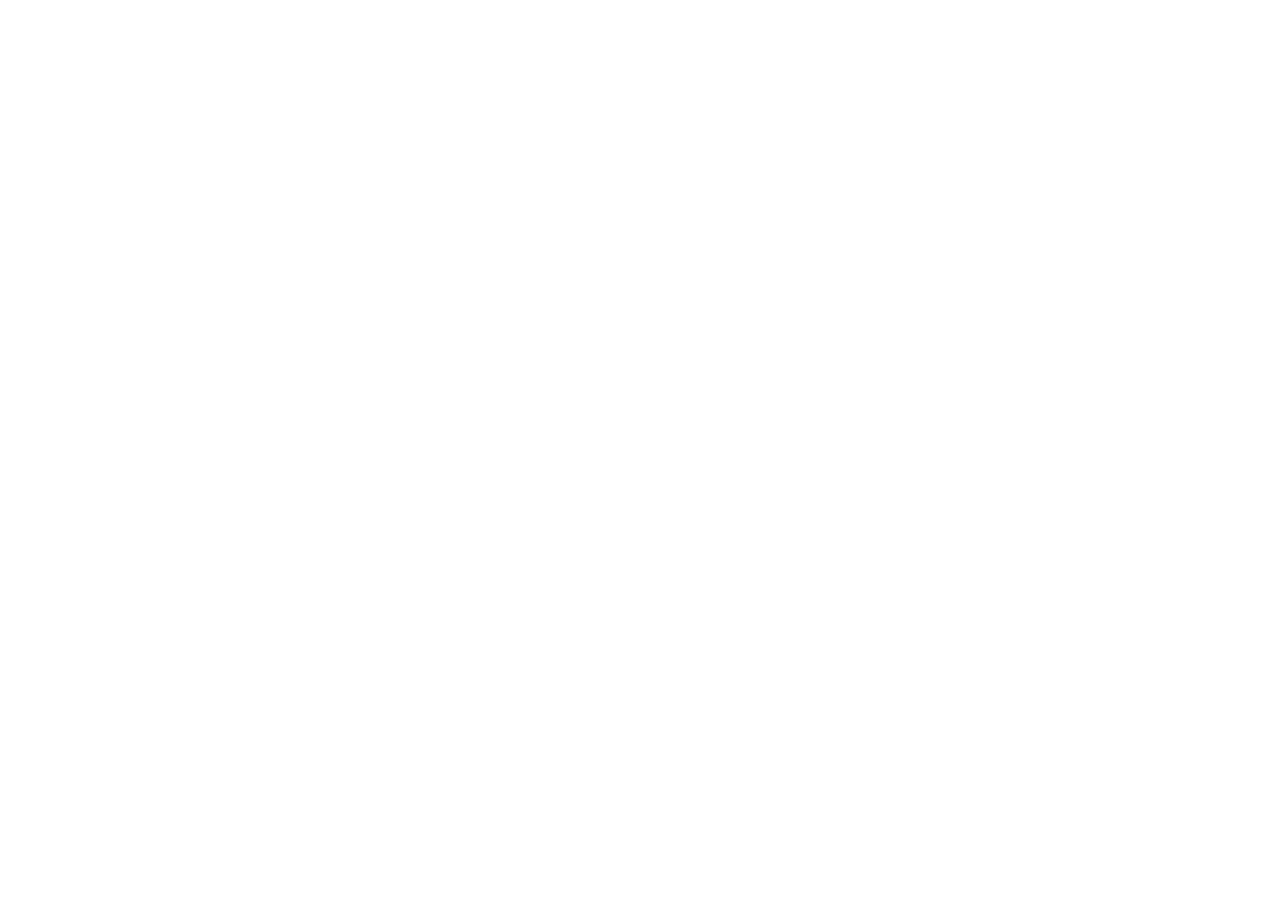
==== index.html @ 33b51cce "atualizei" ====
<!DOCTYPE html>
<html lang="pt-br">
<head>
    <meta charset="UTF-8">
    <meta name="viewport" content="width=device-width, initial-scale=1.0">
    <title>Projeto Rede Sociais</title>
    <link rel="shortcut icon" href="favicon.ico" type="image/x-icon">
    <link rel="stylesheet" href="estilos/style.css">
</head>
<body>
    
</body>
</html>
---- estilos/style.css ----
@charset "UTF-8";
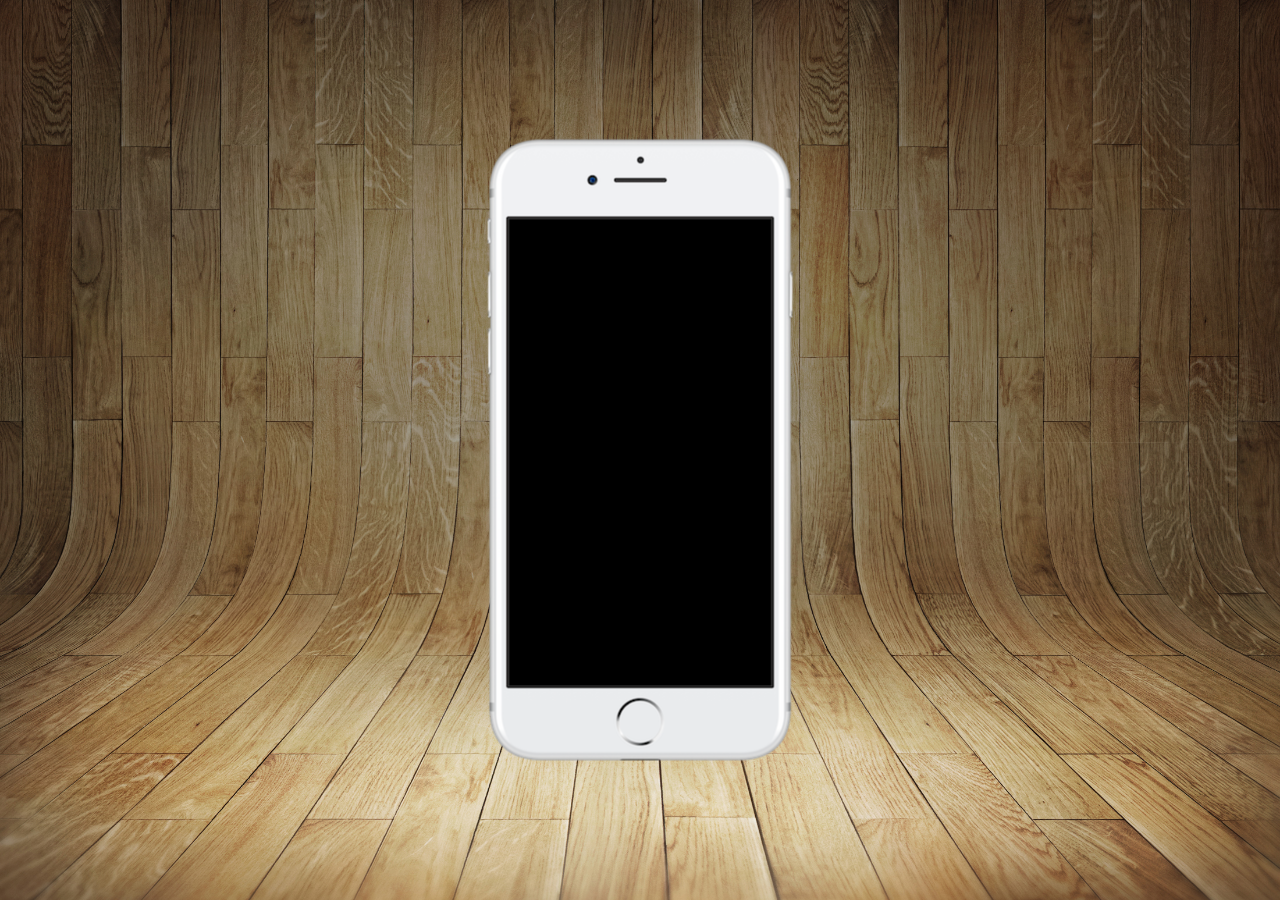
==== commit d1b83dcb: "atualizei desafio" ====
--- a/index.html
+++ b/index.html
@@ -8,6 +8,13 @@
     <link rel="stylesheet" href="estilos/style.css">
 </head>
 <body>
-    
+    <main>
+        <section id="telefone">
+
+        </section>
+        <section id="redes-sociais">
+
+        </section>
+    </main>
 </body>
 </html>--- a/estilos/style.css
+++ b/estilos/style.css
@@ -1 +1,28 @@
 @charset "UTF-8";
+*{
+    padding: 0px;
+    margin: 0px;
+    font-family: Arial, Helvetica, sans-serif;
+}
+html, body{
+    width: 100vw;
+    height: 100vh;
+}
+body{
+    background: url('../imagens/fundo-madeira.jpg') no-repeat top center;
+    background-size: cover;
+    background-attachment: fixed;
+}
+main{
+    height: 100vh;
+    position: relative;
+}
+section#telefone{
+    position: absolute;
+    top: 50%;
+    left: 50%;
+    transform: translate(-50%, -50%);
+    width: 311px;
+    height: 627px;
+    background:url('../imagens/frame-iphone.png') no-repeat;
+}
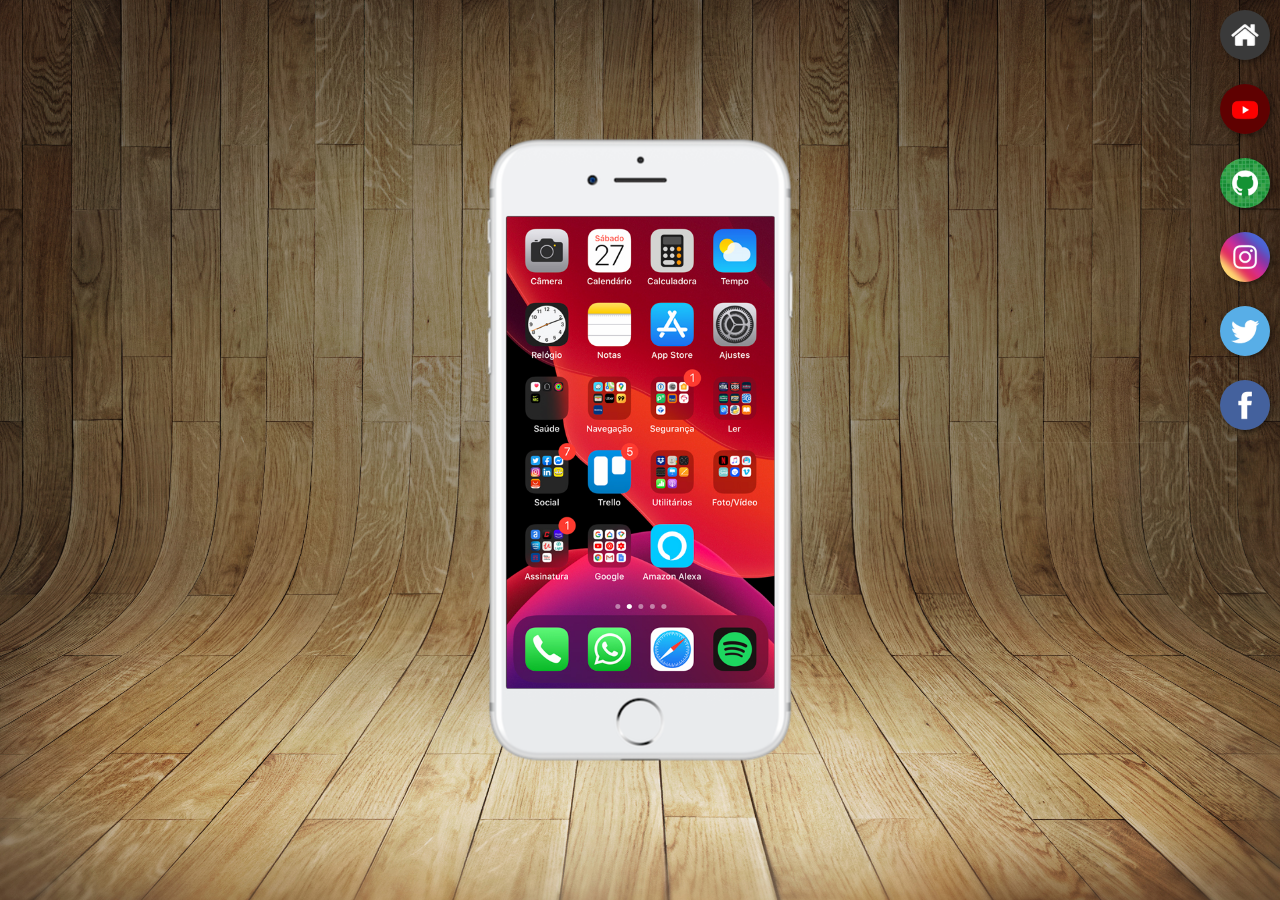
==== commit 9de0af32: "atualizei redes sociais" ====
--- a/index.html
+++ b/index.html
@@ -10,9 +10,16 @@
 <body>
     <main>
         <section id="telefone">
+            <iframe src="home.html" frameborder="0" name="tela" id="tela"></iframe>
 
         </section>
         <section id="redes-sociais">
+            <a href="#" target="tela"><img src="imagens/logo-home.jpg" alt="Home"></a><br>
+            <a href="#" target="tela"><img src="imagens/logo-youtube.jpg" alt="YouTube"></a><br>
+            <a href="#" target="tela"><img src="imagens/logo-github.jpg" alt="GitHUb"></a><br>
+            <a href="#" target="tela"><img src="imagens/logo-instagram.jpg" alt="Instagram"></a><br>
+            <a href="#" target="tela"><img src="imagens/logo-twitter.jpg" alt="Twitter"></a><br>
+            <a href="#" target="tela"><img src="imagens/logo-facebook.jpg" alt="Facebook"></a>
 
         </section>
     </main>
--- a/estilos/style.css
+++ b/estilos/style.css
@@ -26,3 +26,28 @@
     height: 627px;
     background:url('../imagens/frame-iphone.png') no-repeat;
 }
+iframe#tela{
+    position: relative;
+    top: 80px;
+    left: 22px;
+    width: 268px;
+    height: 472px;
+
+}
+section#redes-sociais {
+    text-align: right;
+}
+
+
+section#redes-sociais img{
+    width: 50px;
+    margin: 10px;
+    border-radius: 50%;
+    box-shadow: 2px 2px 5px rgba(0, 0, 0, 0.418);
+
+}
+section#redes-sociais img:hover{
+    border: 2px white;
+    transform: -3px 3px;
+
+}
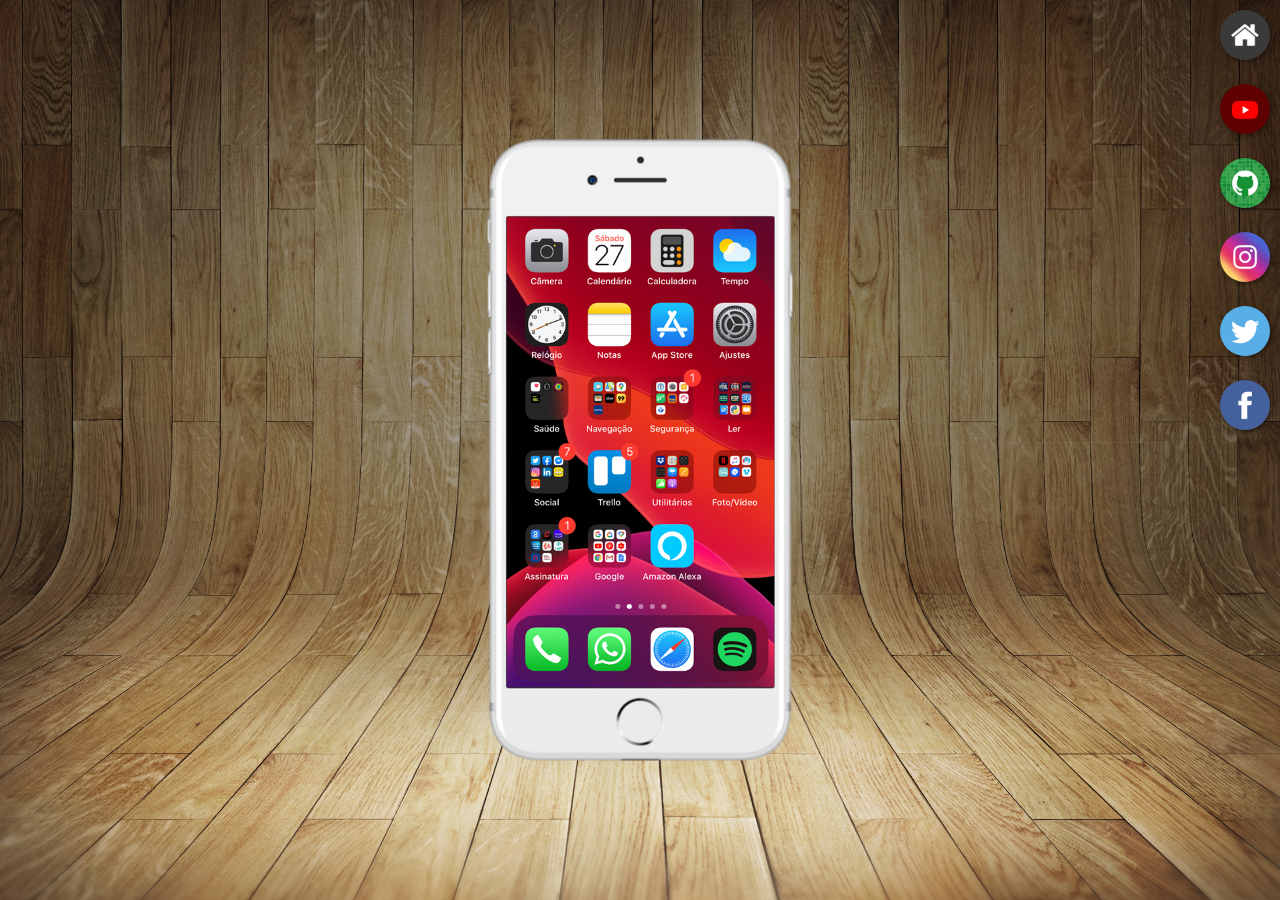
==== commit 1f102051: "termino projeto" ====
--- a/index.html
+++ b/index.html
@@ -14,12 +14,12 @@
 
         </section>
         <section id="redes-sociais">
-            <a href="#" target="tela"><img src="imagens/logo-home.jpg" alt="Home"></a><br>
-            <a href="#" target="tela"><img src="imagens/logo-youtube.jpg" alt="YouTube"></a><br>
-            <a href="#" target="tela"><img src="imagens/logo-github.jpg" alt="GitHUb"></a><br>
-            <a href="#" target="tela"><img src="imagens/logo-instagram.jpg" alt="Instagram"></a><br>
-            <a href="#" target="tela"><img src="imagens/logo-twitter.jpg" alt="Twitter"></a><br>
-            <a href="#" target="tela"><img src="imagens/logo-facebook.jpg" alt="Facebook"></a>
+            <a href="home.html" target="tela"><img src="imagens/logo-home.jpg" alt="Home"></a><br>
+            <a href="youtube.html" target="tela"><img src="imagens/logo-youtube.jpg" alt="YouTube"></a><br>
+            <a href="github.html" target="tela"><img src="imagens/logo-github.jpg" alt="GitHUb"></a><br>
+            <a href="instagram.html" target="tela"><img src="imagens/logo-instagram.jpg" alt="Instagram"></a><br>
+            <a href="twiter.html" target="tela"><img src="imagens/logo-twitter.jpg" alt="Twitter"></a><br>
+            <a href="facebook.html" target="tela"><img src="imagens/logo-facebook.jpg" alt="Facebook"></a>
 
         </section>
     </main>
--- a/estilos/style.css
+++ b/estilos/style.css
@@ -31,7 +31,7 @@
     top: 80px;
     left: 22px;
     width: 268px;
-    height: 472px;
+    height: 471px;
 
 }
 section#redes-sociais {
@@ -44,10 +44,12 @@
     margin: 10px;
     border-radius: 50%;
     box-shadow: 2px 2px 5px rgba(0, 0, 0, 0.418);
+    box-sizing: border-box;
 
 }
 section#redes-sociais img:hover{
-    border: 2px white;
-    transform: -3px 3px;
+    border: 2px solid rgba(255, 255, 255, 0.486);
+    transform: translate(-3px, -3px);
+    box-shadow: 5px 5px 10px rgb(0, 0, 0);
 
 }
